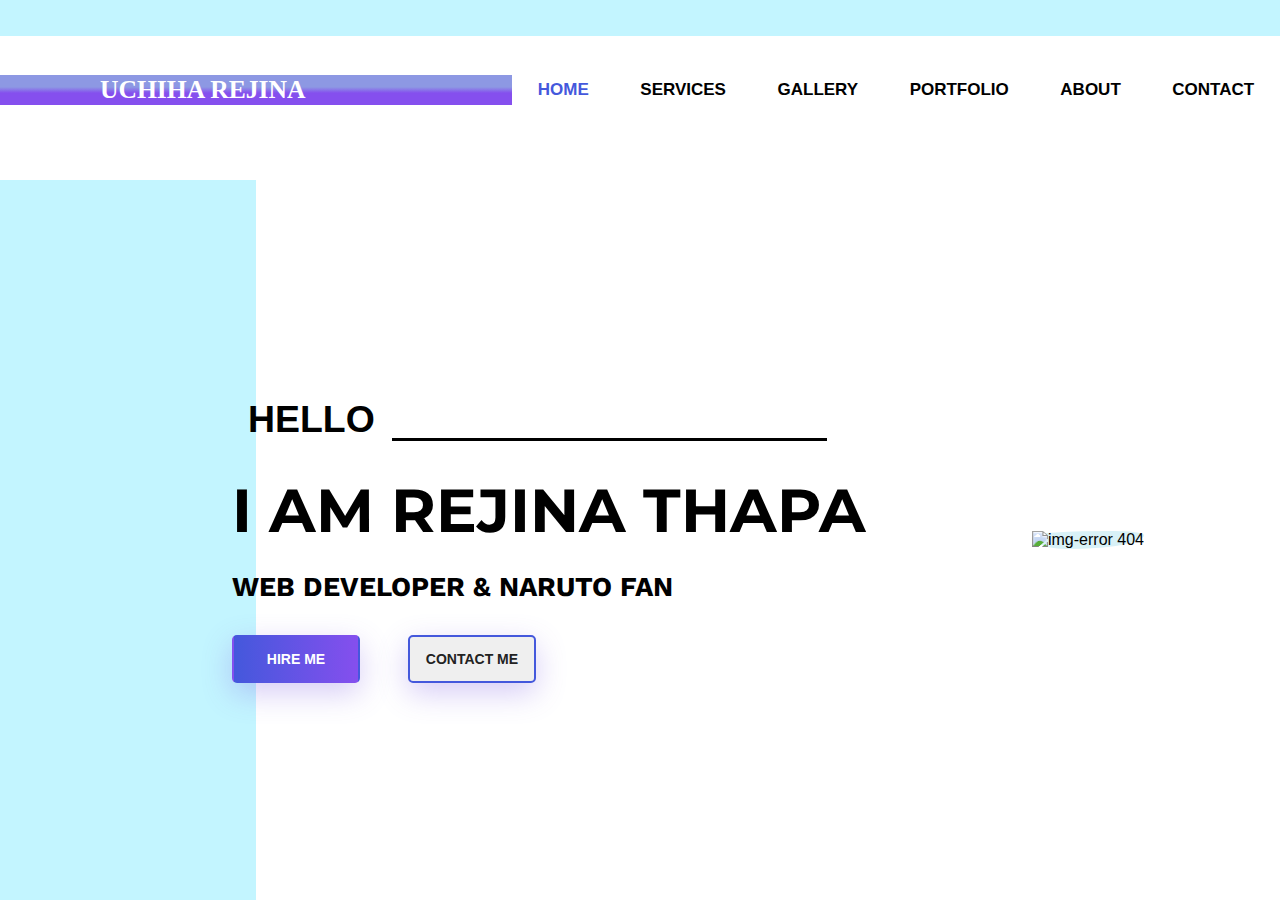
==== index.html @ 1aa972b4 "first commit" ====
<!DOCTYPE html>
<html lang="en">

<head>
    <meta charset="UTF-8">
    <meta http-equiv="X-UA-Compatible" content="IE=edge">
    <meta name="viewport" content="width=device-width, initial-scale=1.0">
    <link rel="stylesheet" href="thape.css">
    <link rel="stylesheet" href="https://fonts.google.com/specimen/Rubik?query=Meir+Sadan">
    <link rel="preconnect" href="https://fonts.googleapis.com">
    <link rel="preconnect" href="https://fonts.gstatic.com" crossorigin>
    <link href="https://fonts.googleapis.com/css2?family=Montserrat:wght@500&family=Work+Sans:wght@300&display=swap"
        rel="stylesheet">
        <link rel="preconnect" href="https://fonts.googleapis.com"><link rel="preconnect" href="https://fonts.gstatic.com" crossorigin><link href="https://fonts.googleapis.com/css2?family=Montserrat:wght@500&family=Work+Sans:wght@300&display=swap" rel="stylesheet">
        <link rel="stylesheet" href="https://fonts.google.com/specimen/Moon+Dance">
    <title>Document</title>
</head>

<body>



    <header class="nav-section border">
        <div class="logo border">
            <h1> UCHIHA REJINA </h1>

        </div>

        <nav class="border">
            <a class="border" href="https://narutodattebayo.netlify.app/">Home</a>
            <a href="https://www.youtube.com/watch?v=jlRiJYP9OJs">Services</a>
            <a href="#">Gallery</a>
            <a href="https://reyzonportfolio.netlify.app/">Portfolio</a>
            <a href="#">About </a>
            <a href="#">Contact</a>

        </nav>


    </header>


    <main>



        <aside class="left-side border">




            <div id="hello" class="hello border">

                <h3 class="border"> HELLO </h3>
                <div class="border"></div>

            </div>



            <h1 class="border">I AM REJINA THAPA</h1>
            <h2 class="border"> WEB DEVELOPER & NARUTO FAN</h2>






            <div class="btns border">
                <button class=" btns-1 ">
                    <a class="btns-a1" href="#"> HIRE ME </a>

                </button>
                <button class=" btns-2 ">
                    <a class="btns-a2" href="#"> CONTACT ME</a>

                </button>
            </div>




        </aside>
        <aside class="right-side border">

            <img class="right-side-image border"
                src="https://o.remove.bg/downloads/165b3136-31c6-4b9c-acbc-6c56bb855063/boy-student-sitting-stack-books-with-laptop-flat-icon-illustration_1284-64037-removebg-preview.png"
                alt="img-error 404">


        </aside>









    </main>










</body>

</html>
---- thape.css ----
* {
    margin: 0;
    padding: 0;
    font-family: 'Rubik', sans-serif;
}

.border {
    /* border: red solid 1px; */
}


BODY {
    background-image: linear-gradient(to left, #fff 80%, #c3f5ff 20%);
}


.nav-section {
    width: 100vw;
    height: 20vh;
    background-color: pink;
    display: flex;
    align-items: center;
    justify-content: center;
    justify-content: space-around;
    background-image: linear-gradient(to top, #fff 80%, #c3f5ff 20%);
}


.logo {
    width: 40vw;
    color: #fff;
    background-image: linear-gradient(#8d98e3 40%, #854fee 60%);
    padding-left: 100px;
    box-sizing: border-box;

}

.logo>h1 {
    font-size: 1.6rem;
    animation: agadipachadi 2s infinite;
    animation-direction: alternate;
    font-family: 'Moon Dance', cursive;
}

@keyframes agadipachadi {
    from {
        padding-left: 40px;
    }

    to {
        padding-right: 40px;
    }

}

nav {
    width: 60vw;
    display: flex;
    justify-content: space-around;
}

nav>a {
    text-decoration: none;
    text-transform: uppercase;
    color: #000;
    font-size: 17px;
    font-weight: 700;
    position: relative;
}

nav a:first-child {
    color: #4458dc;
}

nav a:before {
    position: absolute;
    top: 110%;
    left: 0;
    width: 0%;
    height: 2px;
    content: "";
    border-bottom: 2px solid #4458dc;
    transition: 0.4s;
}

nav a:hover::before {
    width: 100%;
}



main {
    height: 80vh;
    display: flex;
    justify-content: center;
    align-items: center;
    gap: 10rem;
}


.left-side {
    padding: 2rem 0;
    width: 50%;
    padding-left: 6rem;
    display: flex;
    flex-direction: column;

}




#hello {
    display: flex;
    font-size: 2rem;
    gap: 1rem;

}

#hello h3 {
    width: 20%;
    padding-left: 1rem;
}

.hello div {
    width: 68%;
    border-bottom: 3px solid #000;
}

.left-side h1 {
    font-size: 3.8rem;
    padding-top: 2rem;
    font-family: 'Montserrat', sans-serif;
}

.left-side h2 {
    font-size: 1.7rem;
    padding-top: 1.5rem;
    font-family: 'Work Sans', sans-serif;
}




.btns {
    display: flex;
    padding-top: 2rem;
    gap: 3rem;
}


.btns button {
    height: 3rem;
    width: 8rem;
    border-radius: 5px;
    font-weight: 700;
    font-size: 14px;
    display: inline-block;
    box-shadow: 0 10px 30px rgba(118, 85, 225, .3);

}

.btns-1 {
    background-image: linear-gradient(to right, #4458dc 0%, #854fee 100%);
    border: double 2px transparent;
}

.btns-a1 {
    color: #fff;
    text-decoration: none;
}

.btns-1:hover {
    background-color: #fff;
    border: 2px solid #4458dc;
    background-image: none;
    color: #222;

}

.btns-a1:hover {
    color: #222;
    text-decoration: none;
}


.btns-2 {
    border: 2px solid #4458dc;
}

.btns-a2 {
    color: #222;
    text-decoration: none;
}



.right-side{
 background-color: #d8f1f7;
    border-radius: 72% 28% 69% 31% / 27% 22% 78% 73% ;

}

.right-side img {
    height: auto;
    max-width: 400px;

}
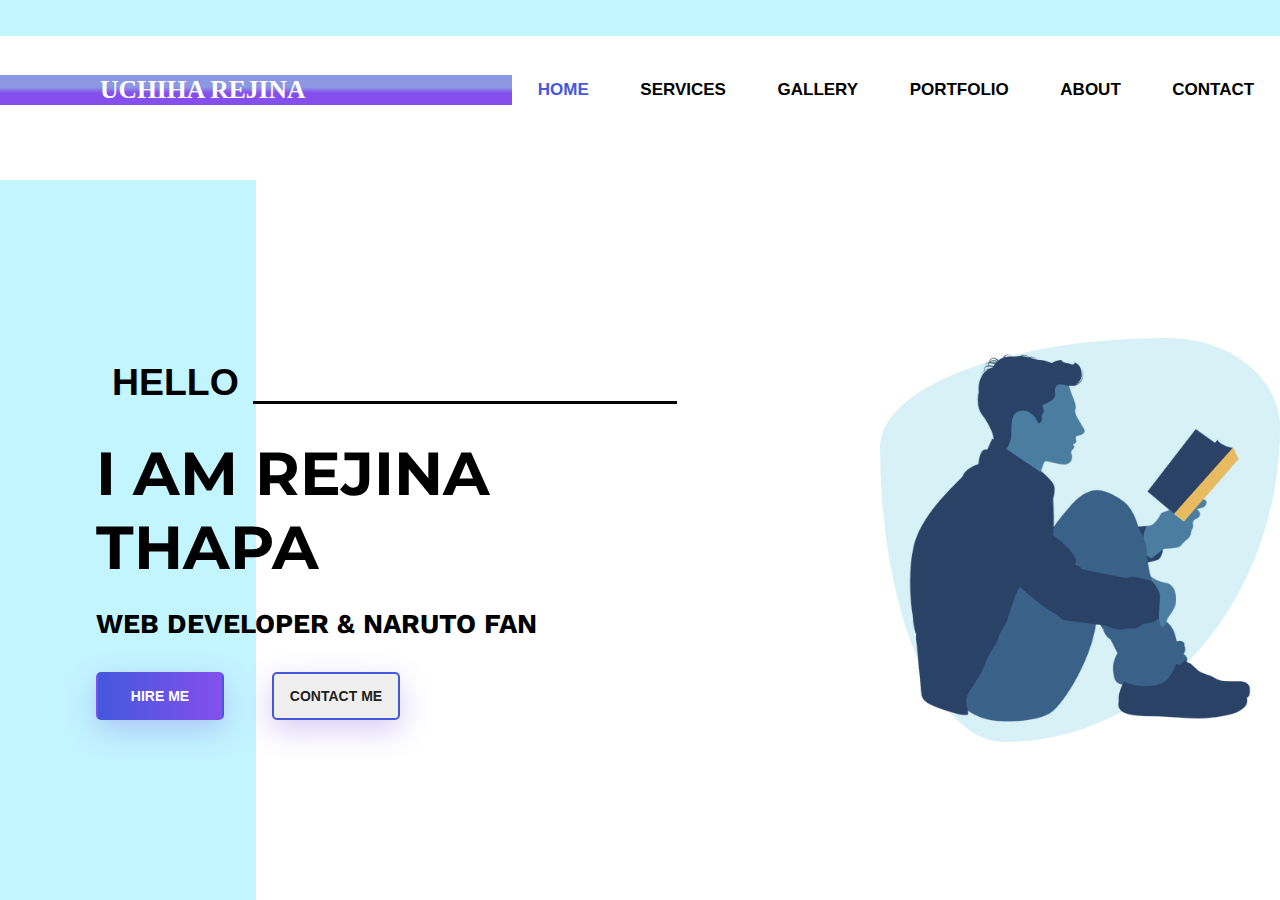
==== commit f5a5f96d: "addedimage" ====
--- a/index.html
+++ b/index.html
@@ -1,4 +1,4 @@
-<!DOCTYPE html>
+ <!DOCTYPE html>
 <html lang="en">
 
 <head>
@@ -83,8 +83,7 @@
         </aside>
         <aside class="right-side border">
 
-            <img class="right-side-image border"
-                src="https://o.remove.bg/downloads/165b3136-31c6-4b9c-acbc-6c56bb855063/boy-student-sitting-stack-books-with-laptop-flat-icon-illustration_1284-64037-removebg-preview.png"
+            <img class="right-side-image border" src="reading.png"
                 alt="img-error 404">
 
 
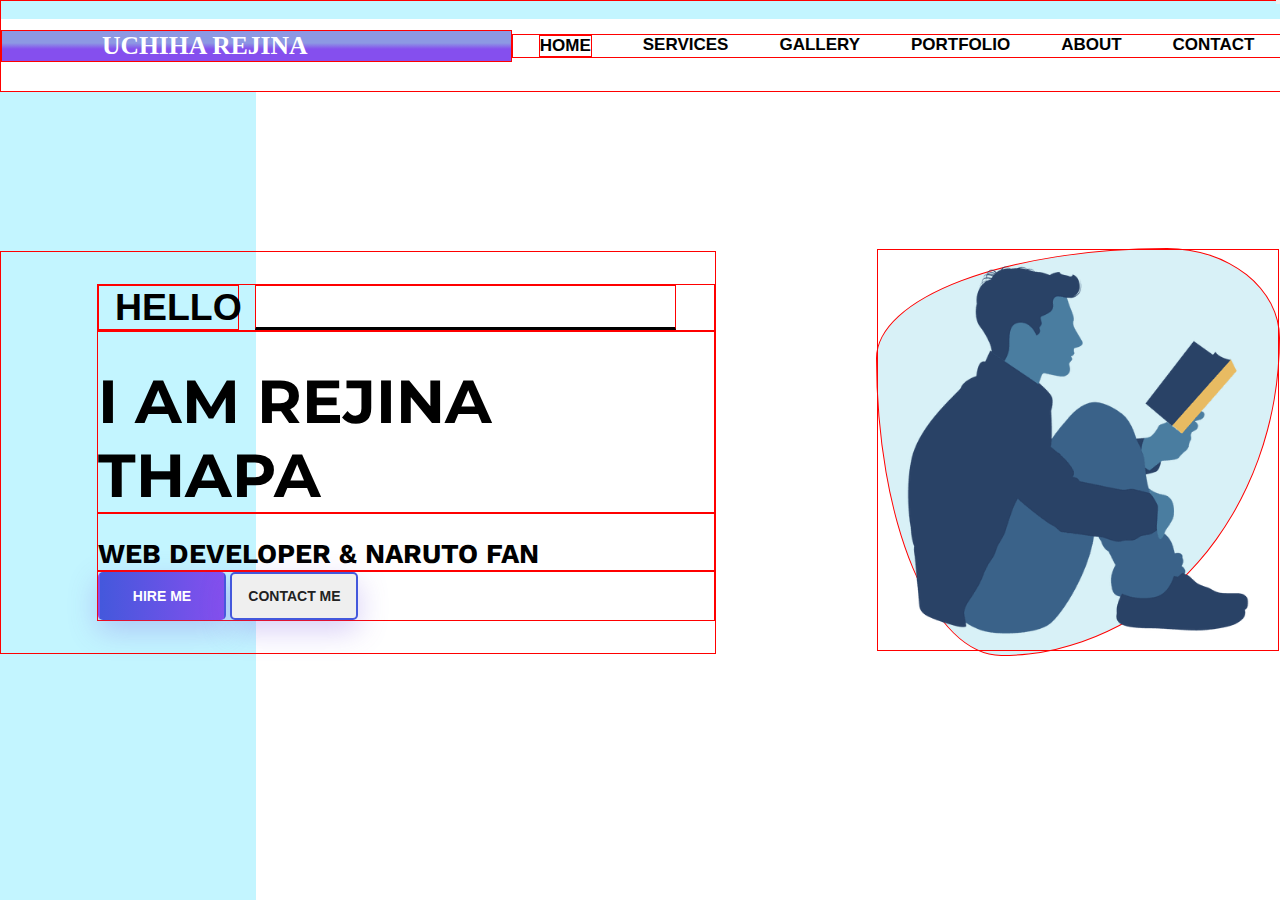
==== commit 96d7fcdb: "git commit -m "commit message"" ====
--- a/index.html
+++ b/index.html
@@ -1,4 +1,4 @@
- <!DOCTYPE html>
+<!DOCTYPE html>
 <html lang="en">
 
 <head>
@@ -11,8 +11,12 @@
     <link rel="preconnect" href="https://fonts.gstatic.com" crossorigin>
     <link href="https://fonts.googleapis.com/css2?family=Montserrat:wght@500&family=Work+Sans:wght@300&display=swap"
         rel="stylesheet">
-        <link rel="preconnect" href="https://fonts.googleapis.com"><link rel="preconnect" href="https://fonts.gstatic.com" crossorigin><link href="https://fonts.googleapis.com/css2?family=Montserrat:wght@500&family=Work+Sans:wght@300&display=swap" rel="stylesheet">
-        <link rel="stylesheet" href="https://fonts.google.com/specimen/Moon+Dance">
+    <link rel="preconnect" href="https://fonts.googleapis.com">
+    <link rel="preconnect" href="https://fonts.gstatic.com" crossorigin>
+    <link href="https://fonts.googleapis.com/css2?family=Montserrat:wght@500&family=Work+Sans:wght@300&display=swap"
+        rel="stylesheet">
+    <link rel="stylesheet" href="https://fonts.google.com/specimen/Moon+Dance">
+    <link rel="stylesheet" href="https://cdnjs.cloudflare.com/ajax/libs/font-awesome/5.15.3/css/all.min.css" />
     <title>Document</title>
 </head>
 
@@ -26,7 +30,21 @@
 
         </div>
 
-        <nav class="border">
+
+        <button id="btn" onclick="showNavHandler()">
+            <i class="fas fa-bars"></i>
+        </button>
+
+
+
+
+
+        <nav class="border" id="nav1">
+            <button>
+                <i class="fas fa-times" id="cancel"></i>
+            </button>
+
+
             <a class="border" href="https://narutodattebayo.netlify.app/">Home</a>
             <a href="https://www.youtube.com/watch?v=jlRiJYP9OJs">Services</a>
             <a href="#">Gallery</a>
@@ -52,7 +70,7 @@
             <div id="hello" class="hello border">
 
                 <h3 class="border"> HELLO </h3>
-                <div class="border"></div>
+                <div class="border" id="helloborder" onclick="helloBorderHandler()"></div>
 
             </div>
 
@@ -83,8 +101,7 @@
         </aside>
         <aside class="right-side border">
 
-            <img class="right-side-image border" src="reading.png"
-                alt="img-error 404">
+            <img class="right-side-image border" src="reading.png" alt="img-error 404">
 
 
         </aside>
@@ -101,6 +118,89 @@
 
 
 
+    <script>
+
+        let showNav = false
+        let getNav = document.getElementById('nav1')
+        let getCanc = document.getElementById('cancel')
+        let moveBtn = document.getElementById('btn')
+        let changeBorder = document.getElementById('helloborder')
+        let helloBorder = false
+        function showNavHandler() {
+
+            showNav = !showNav
+            if (showNav === true) {
+                getNav.style.display = "block"
+                getNav.style.minHeight = "30rem"
+                getNav.style.display = "flex"
+                getNav.style.flexDirection = "column"
+                getNav.style.left = "0rem"
+                moveBtn.style.marginLeft = "14rem"
+                getCanc.style.display = "block"
+                moveBtn.style.opacity = "0"
+                moveBtn.style.zIndex = "1"
+            }
+            else {
+                getNav.style.display = "none"
+                getCanc.style.display = "none"
+                moveBtn.style.marginLeft = "0.9rem"
+                moveBtn.style.opacity = "100"
+
+            }
+
+        }
+
+
+
+        function helloBorderHandler() {
+
+            helloBorder = !helloBorder
+
+            if (helloBorder === true) {
+
+                changeBorder.style.width = "52%"
+                changeBorder.style.marginLeft = "3rem"
+                changeBorder.style.borderColor=" #854fee"
+
+            }
+
+            else {
+
+                changeBorder.style.width = "68%"
+                changeBorder.style.marginLeft = "-0rem"
+                changeBorder.style.borderColor="black"
+            }
+
+        }
+
+
+
+
+
+
+
+
+
+
+
+
+
+
+
+
+
+
+
+
+
+
+
+
+
+    </script>
+
+
+
 
 
 
--- a/thape.css
+++ b/thape.css
@@ -5,7 +5,7 @@
 }
 
 .border {
-    /* border: red solid 1px; */
+    border: red solid 1px;
 }
 
 
@@ -15,8 +15,8 @@
 
 
 .nav-section {
-    width: 100vw;
-    height: 20vh;
+    width: 100%;
+    min-height: 10vh;
     background-color: pink;
     display: flex;
     align-items: center;
@@ -25,6 +25,20 @@
     background-image: linear-gradient(to top, #fff 80%, #c3f5ff 20%);
 }
 
+#btn {
+
+    display: none;
+}
+
+#cancel {
+    display: none;
+    font-size: 1.5rem;
+    background-color: #854fee;
+    color: #fff;
+    padding: 7px 13px;
+    align-self: flex-end;
+}
+
 
 .logo {
     width: 40vw;
@@ -53,13 +67,22 @@
 
 }
 
-nav {
-    width: 60vw;
-    display: flex;
-    justify-content: space-around;
-}
-
-nav>a {
+    nav {
+        width: 60vw;
+        display: flex;
+        justify-content: space-around;
+    }
+
+nav button {
+    position: absolute;
+    right: 0rem;
+    top: 0rem;
+
+
+
+}
+
+nav a {
     text-decoration: none;
     text-transform: uppercase;
     color: #000;
@@ -90,11 +113,12 @@
 
 
 main {
-    height: 80vh;
+    min-height: 80vh;
     display: flex;
     justify-content: center;
     align-items: center;
     gap: 10rem;
+
 }
 
 
@@ -138,17 +162,6 @@
     padding-top: 1.5rem;
     font-family: 'Work Sans', sans-serif;
 }
-
-
-
-
-.btns {
-    display: flex;
-    padding-top: 2rem;
-    gap: 3rem;
-}
-
-
 .btns button {
     height: 3rem;
     width: 8rem;
@@ -195,9 +208,9 @@
 
 
 
-.right-side{
- background-color: #d8f1f7;
-    border-radius: 72% 28% 69% 31% / 27% 22% 78% 73% ;
+.right-side {
+    background-color: #d8f1f7;
+    border-radius: 72% 28% 69% 31% / 27% 22% 78% 73%;
 
 }
 
@@ -205,4 +218,97 @@
     height: auto;
     max-width: 400px;
 
+}
+
+
+
+
+@media ((max-width: 930px)) {
+
+    nav a {
+        font-size: 1rem;
+
+
+    }
+
+
+    @media (max-width:820px) {
+
+        .nav-section {
+            flex-direction: column;
+            justify-content: center;
+
+        }
+
+        .logo {
+            width: 100%;
+        }
+
+        nav {
+            width: 100%;
+            padding-top: 1.5rem;
+            justify-content: space-around !important
+        }
+
+main{
+    gap: 4rem;
+}
+
+.right-side{
+
+    margin-right: 5rem;
+}
+    }
+}
+
+@media (max-width:530px) {
+
+    #btn {
+        display: block;
+        font-size: 1.5rem;
+        background-color: #854fee;
+        color: #fff;
+        padding: 4px 10px;
+        margin-left: 1rem;
+        align-self: flex-start;
+
+
+    }
+
+
+    #nav1 {
+        background-color: #844feee5;
+        height: 80%;
+        width: 65%;
+        position: fixed;
+        display: none;
+        top: 2.3rem;
+    }
+    nav a{
+        align-self: flex-end;
+        font-size: 1.5rem;
+        color: #fff;
+        padding-right: 2rem;
+        
+    }
+main{
+flex-direction: column;
+}
+
+ .left-side{
+    width: 70%;
+    gap: 2rem;
+    margin-left: -10rem;
+}
+
+.left-side h1{
+    font-size: 2.7rem;
+}
+.left-side h2{
+    font-size: 1.5rem;
+}
+
+
+
+
 }